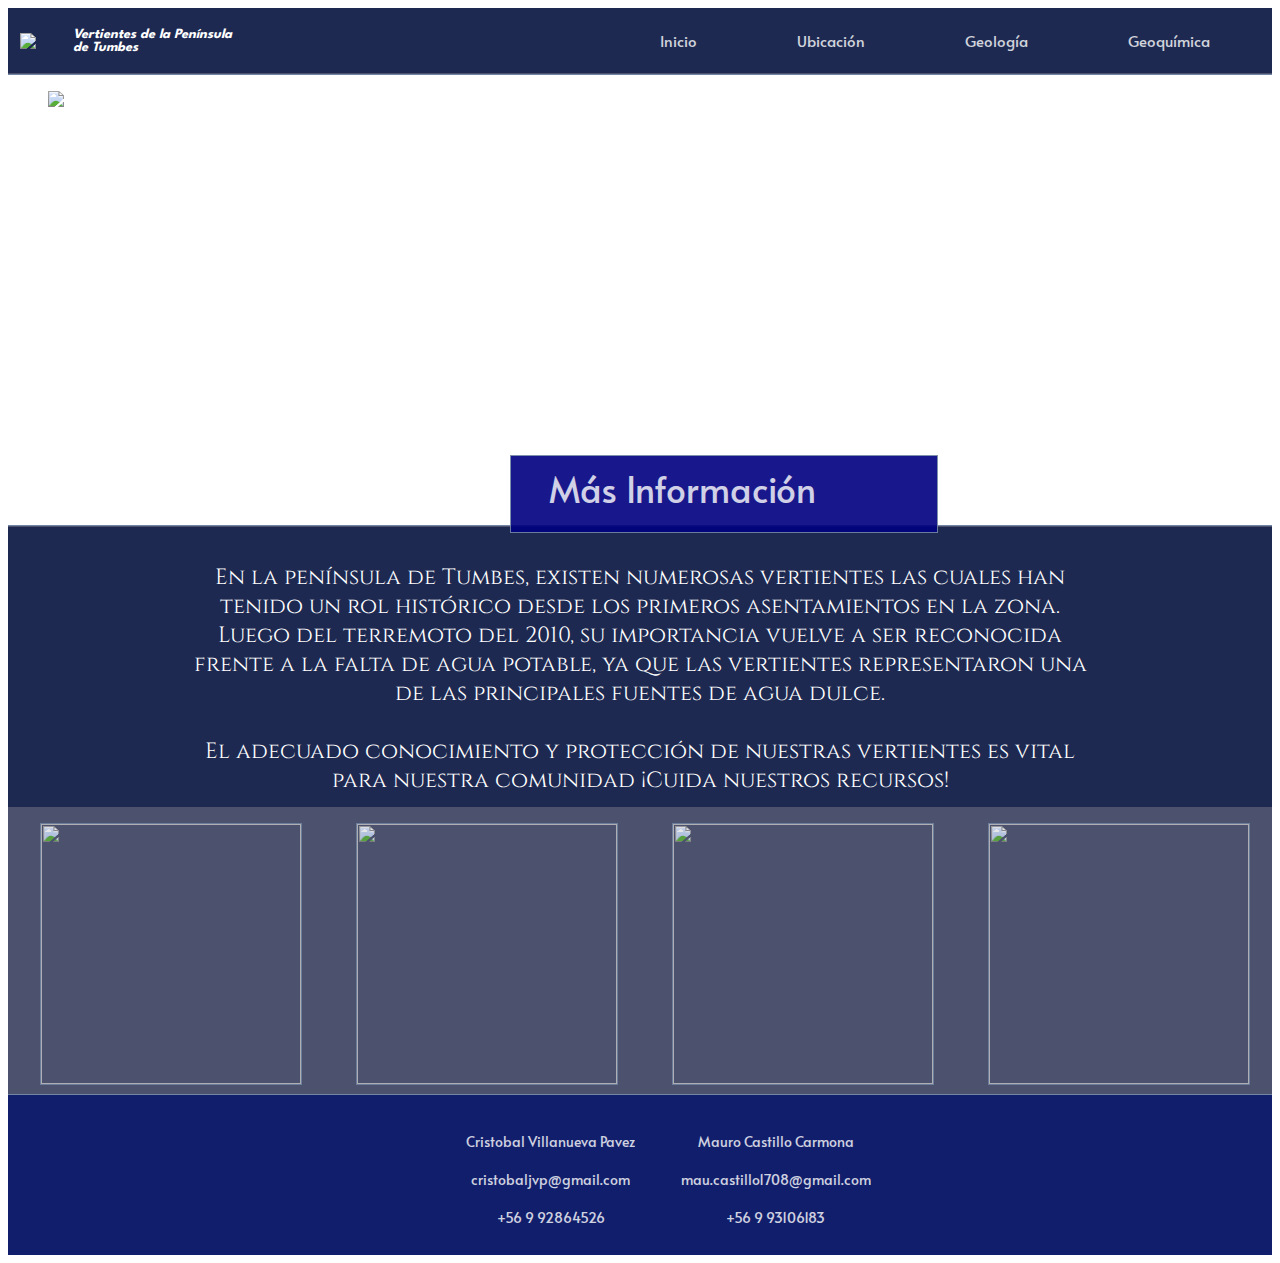
==== index.html @ f44843a1 "Add files via upload" ====
<!DOCTYPE html>
<html>
<head>
	<title>Vertientes de Tumbés</title>
	<link rel="stylesheet" type="text/css" href="normalize.css">
	<link rel="stylesheet" type="text/css" href="estilos.css">
	<link rel="stylesheet" type="text/css" href="css/all.css">
	<link href="https://fonts.googleapis.com/css2?family=Alata&family=Spartan:wght@600&display=swap" rel="stylesheet">
	<link href="https://fonts.googleapis.com/css2?family=Cinzel&family=Julius+Sans+One&display=swap" rel="stylesheet">
</head>
<body>
	<div class="general">
		<header class="header">
			<div class="barra">
				<div class="logo">
					<img src="img/tumbes2.png">
					<h1><i>Vertientes de la Península de Tumbes</i></h1>
				</div>
				<nav class="nav">
					<a href="#"><i class="fas fa-home"></i> Inicio</a>
					<a href="#">Ubicación</a>
					<a href="#">Geología</a>
					<a href="#">Geoquímica</a>
				</nav>
			</div>
		</header>
		<section class="section">
			<div class="section__slider">
				<p><a href="#central__cajas">Más Información</a></p>
				<ul>
					<li><img src="img/img1.jpg"></li>
					<li><img src="img/img2.jpg"></li>
					<li><img src="img/img3.jpg"></li>
				</ul>
			</div>
			<div class="section__texto">
				<p align="center">En la península de Tumbes, existen numerosas vertientes las cuales han tenido un rol histórico desde los primeros asentamientos en la zona. Luego del terremoto del 2010, su importancia vuelve a ser reconocida frente a la falta de agua potable, ya que las vertientes representaron una de las principales fuentes de agua dulce.<br/><br/>  El adecuado conocimiento y protección de nuestras vertientes es vital para nuestra comunidad ¡Cuida nuestros recursos!</p>
			</div>
			<div id="central__cajas" class="section__central">
				<div class="central__cajas">
					<img src="img/geologia.jpg">
				</div>
				<div class="central__cajas">
					<img src="img/geologia.jpg">
				</div>
				<div class="central__cajas">
					<img src="img/geologia.jpg">
				</div>
				<div class="central__cajas">
					<img src="img/geologia.jpg">
				</div>
			</div>
		</section>
		<footer class="footer">
			<div class="footer__cajas">
				<p align="center"><i class="fas fa-file-signature"></i> Cristobal Villanueva Pavez<br /><br /><i class="fas fa-envelope"></i> cristobaljvp@gmail.com<br /><br /><i class="fas fa-phone-alt"></i> +56 9 92864526</p>
			</div>
			<div class="footer__cajas">
				<p align="center"><i class="fas fa-file-signature"></i> Mauro Castillo Carmona<br /><br /><i class="fas fa-envelope"></i> mau.castillo1708@gmail.com<br /><br /><i class="fas fa-phone-alt"></i> +56 9 93106183</p>
			</div>
		</footer>
	</div>
</body>
</html>
---- estilos.css ----
.general{
	background-color: #4c516d;
	display: flex;
	flex-flow: column nowrap;
}

.header{
	display: flex;
	flex-flow: column nowrap;
	height: 65px;
}

.barra{
	background-color: #1d2951;
	display: flex;
	flex-flow: row nowrap;
	height: 100%;
	align-items: center;
}

.logo{
	background-color: #1d2951;
	flex: 1 1 auto;
	height: 100%;
	width: 200px;
	display: flex;
	align-items: center;
}

.logo img{
	position: absolute;
	left: 20px;
}

.logo h1{
	position: relative;
	left: 45px;
	text-decoration: none;
	font-size: 14px;
	margin: 10px 20px;
	color: white;
	font-family: 'Spartan', sans-serif;
}

.nav{
	background-color: #1d2951;
	display: flex;
	align-items: center;
	flex: 7 1 auto;
	height: 100%;
	font-family: 'Alata', sans-serif;
	margin-left: 400px; 
}

.nav a{
	text-decoration: none;
	font-size: 15px;
	padding: 0 50px;
	color: white;
	opacity: .8;
}

.nav a:hover{
	opacity: 1;
}

.section{
	margin-top: 1px;
	width: 100%;
	display: flex;
	flex-flow: column nowrap;
	align-items: center;
}

.section__slider{
	background-color: white;
	width: 100%;
	height: 450px;
	overflow: hidden;
	border-top: 1px solid #7285a5;
	border-bottom: 1px solid #7285a5;
}

.section__slider p{
	position: absolute;
	border: 1px solid #7285a5;
	font-size: 35px;
	background-color: #000080;
	opacity: .9;
	width: 350px;
	height: 60px;
	padding: 8px 38px;
	top: 420px;
	left: 510px;
	font-family: 'Alata', sans-serif;
}

.section__slider p a{
	text-decoration: none;
	color: white;
	opacity: .8;
}

.section__slider p a:hover{
	opacity: 1;
}

.section__slider ul{
	display: flex;
	width: 300%;
	animation: cambio 20s infinite;
}

.section__slider li{
	list-style: none;
	width: 100%;
}

.section__slider img{
	width: 100%;
}

@keyframes cambio{
	0% {margin-left: 0;}
	28% {margin-left: 0;}

	33% {margin-left: -100%;}
	61% {margin-left: -100%;}

	66% {margin-left: -200%;}
	94% {margin-left: -200%;}
}

.section__central{
	width: 100%;
	height: 280px;
	display: flex;
	flex-flow: row nowrap;
	align-items: center;
	margin-top: 6px;
}

.central__cajas{
	background-color: #4c516d;
	width: 100%;
	height: 100%;
	flex: 1 1 auto;
}

.central__cajas img{
	position: relative;
	height: 260px;
	width: 260px;
	top: 10px;
	left: 32px;
	border: 1px solid #7285a5;
	opacity: .85;
}

.central__cajas img:hover{
	opacity: 1;
}

.section__texto{
	background-color: #1d2951;
	width: 100%;
	height: 280px;
	display: flex;
	flex-flow: column nowrap;
	align-items: center;
	font-family: 'Cinzel', serif;
	margin-top: 1px;
}

.section__texto p{
	width: 900px;
	height: 160px;
	font-size: 22px;
	color: white;
	position: relative;
	top: 32px;
	margin-top: 4px;
}

.footer{
	background-color: #111e6c;
	width: 100%;
	height: 160px;
	margin-top: 1px;
	border-top: 1px solid #7285a5;
	display: flex;
	flex-flow: row nowrap;
	align-items: center;
}

.footer__cajas{
	height: 100%;
	position: relative;
	left: 430px;
}

.footer__cajas p{
	font-size: 14px;
	position: relative;
	width: 225px;
	color: white;
	font-family: 'Alata', sans-serif;
	opacity: .8;
	margin-top: 37px;
}
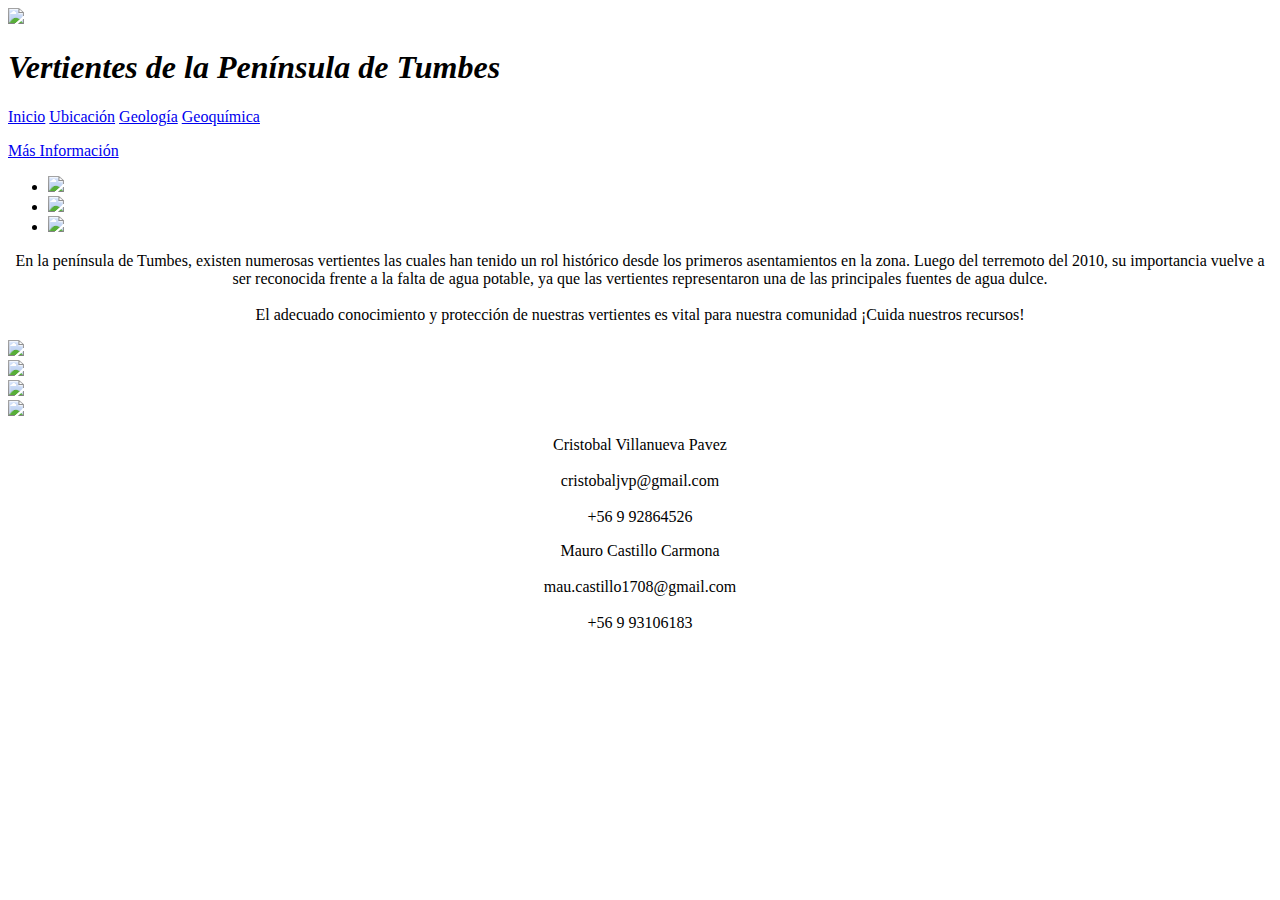
==== commit 193cd952: "Add files via upload" ====
--- a/index.html
+++ b/index.html
@@ -3,7 +3,7 @@
 <head>
 	<title>Vertientes de Tumbés</title>
 	<link rel="stylesheet" type="text/css" href="normalize.css">
-	<link rel="stylesheet" type="text/css" href="estilos.css">
+	<link rel="stylesheet" type="text/css" href="estilos2.css">
 	<link rel="stylesheet" type="text/css" href="css/all.css">
 	<link href="https://fonts.googleapis.com/css2?family=Alata&family=Spartan:wght@600&display=swap" rel="stylesheet">
 	<link href="https://fonts.googleapis.com/css2?family=Cinzel&family=Julius+Sans+One&display=swap" rel="stylesheet">
@@ -47,7 +47,7 @@
 					<img src="img/geologia.jpg">
 				</div>
 				<div class="central__cajas">
-					<img src="img/geologia.jpg">
+					<img src="img/geologia.JPG">
 				</div>
 			</div>
 		</section>
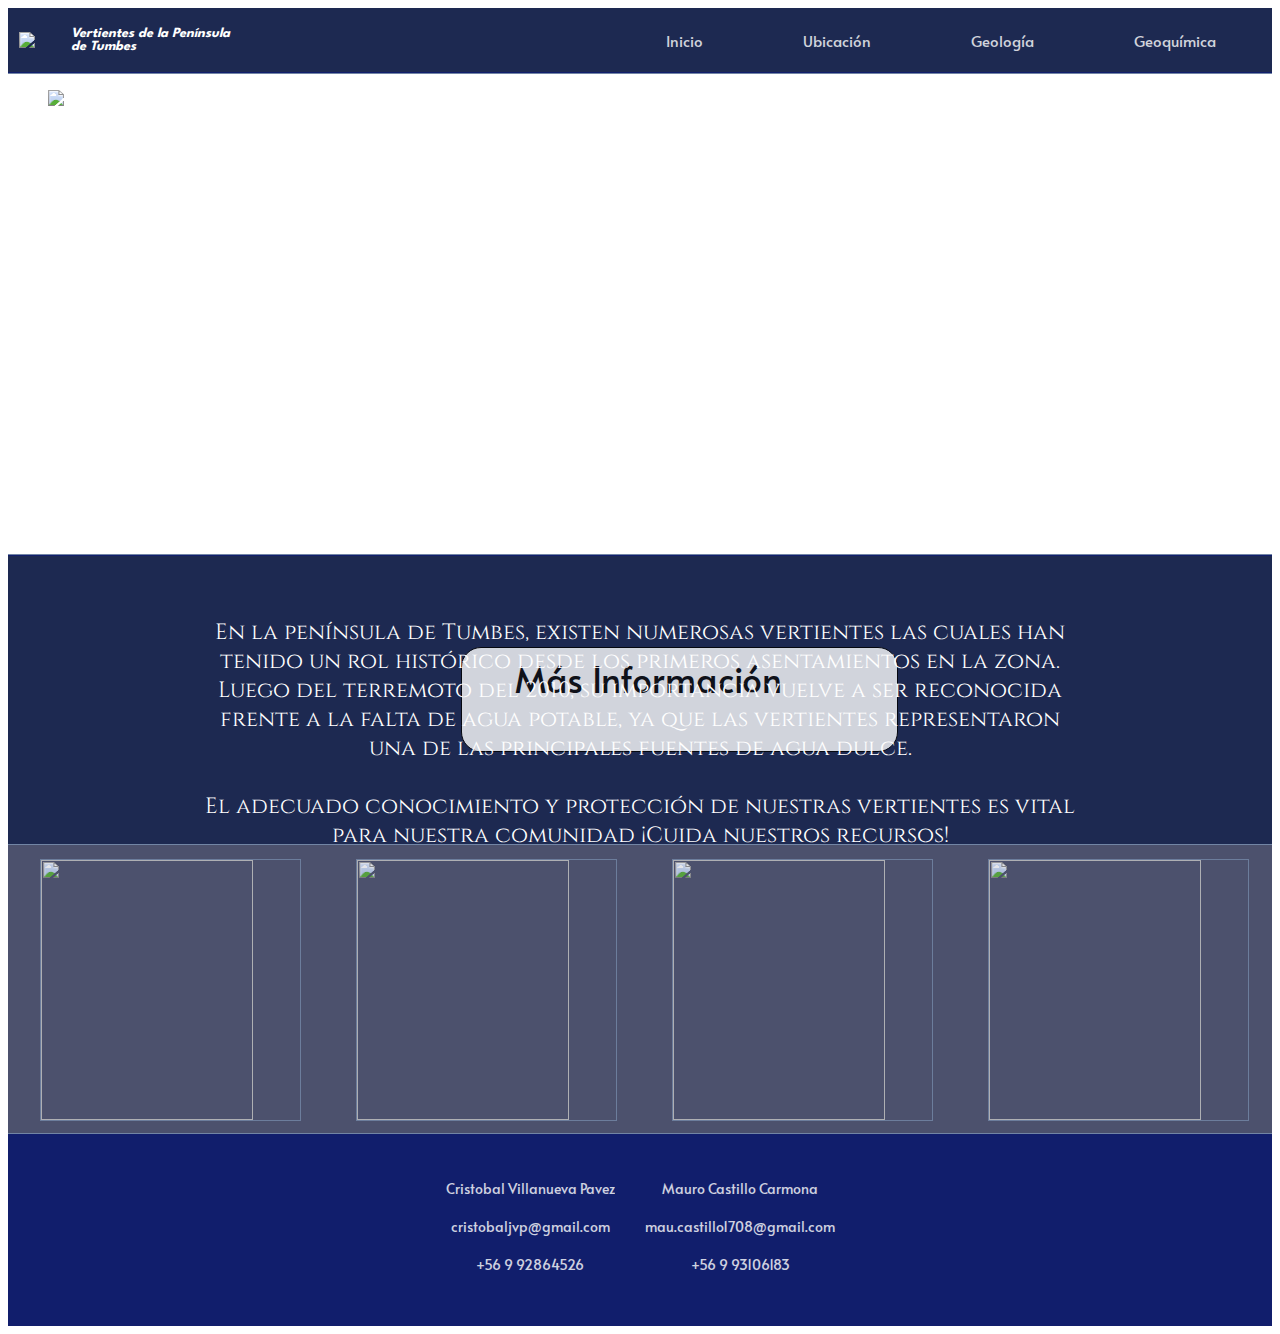
==== commit 0a93fa9a: "Update index.html" ====
--- a/index.html
+++ b/index.html
@@ -3,7 +3,7 @@
 <head>
 	<title>Vertientes de Tumbés</title>
 	<link rel="stylesheet" type="text/css" href="normalize.css">
-	<link rel="stylesheet" type="text/css" href="estilos2.css">
+	<link rel="stylesheet" type="text/css" href="estilos.css">
 	<link rel="stylesheet" type="text/css" href="css/all.css">
 	<link href="https://fonts.googleapis.com/css2?family=Alata&family=Spartan:wght@600&display=swap" rel="stylesheet">
 	<link href="https://fonts.googleapis.com/css2?family=Cinzel&family=Julius+Sans+One&display=swap" rel="stylesheet">
@@ -30,7 +30,7 @@
 				<ul>
 					<li><img src="img/img1.jpg"></li>
 					<li><img src="img/img2.jpg"></li>
-					<li><img src="img/img3.jpg"></li>
+					<li><img src="img/img3.JPG"></li>
 				</ul>
 			</div>
 			<div class="section__texto">
@@ -47,7 +47,7 @@
 					<img src="img/geologia.jpg">
 				</div>
 				<div class="central__cajas">
-					<img src="img/geologia.JPG">
+					<img src="img/geologia.jpg">
 				</div>
 			</div>
 		</section>
@@ -61,4 +61,4 @@
 		</footer>
 	</div>
 </body>
-</html>+</html>
--- a/estilos.css
+++ b/estilos.css
@@ -0,0 +1,218 @@
+.general{
+	background-color: #111e6c;
+	display: flex;
+	flex-flow: column nowrap;
+}
+
+.header{
+	height: 4em;
+}
+
+.barra{
+	background-color: #1d2951;
+	display: flex;
+	flex-flow: row nowrap;
+	height: 100%;
+	align-items: center;
+}
+
+.logo{
+	background-color: #1d2951;
+	flex: 1 1 auto;
+	height: 100%;
+	width: 15%;
+	display: flex;
+	align-items: center;
+}
+
+.logo img{
+	position: absolute;
+	left: 1.5%;
+}
+
+.logo h1{
+	position: relative;
+	left: 25%;
+	text-decoration: none;
+	font-size: 14px;
+	margin: 0 15px;
+	color: white;
+	font-family: 'Spartan', sans-serif;
+}
+
+.nav{
+	background-color: #1d2951;
+	display: flex;
+	align-items: center;
+	flex: 7 1 auto;
+	height: 100%;
+	font-family: 'Alata', sans-serif;
+	margin-left: 33%;
+}
+
+.nav{
+	background-color: #1d2951;
+	display: flex;
+	align-items: center;
+	flex: 7 1 auto;
+	height: 100%;
+	font-family: 'Alata', sans-serif;
+	margin-left: 33%; 
+}
+
+.nav a{
+	text-decoration: none;
+	font-size: 15px;
+	padding: 0 50px;
+	color: white;
+	opacity: .8;
+}
+
+.nav a:hover{
+	opacity: 1;
+}
+
+.section{
+	margin-top: 1px;
+	height: 82%;
+	display: flex;
+	flex-flow: column nowrap;
+	align-items: center;
+}
+
+.section__slider{
+	background-color: white;
+	width: 100%;
+	height: 30em;
+	overflow: hidden;
+	border-top: 1px solid #7285a5;
+	border-bottom: 1px solid #7285a5;
+}
+
+.section__slider p{
+	position: absolute;
+	border: 1px solid black;
+	font-size: 35px;
+	background-color: white;
+	opacity: .8;
+	width: 28%;
+	height: 10%;
+	padding: 0.5% 3%;
+	top: 68%;
+	left: 36%;
+	font-family: 'Alata', sans-serif;
+	border-radius: 20px;
+}
+
+.section__slider p a{
+	text-decoration: none;
+	color: black;
+	opacity: .95;
+	position: relative;
+	left: 4%;
+}
+
+.section__slider p:hover a:hover{
+	opacity: 1;
+}
+
+.section__slider ul{
+	display: flex;
+	width: 300%;
+	animation: cambio 20s infinite;
+}
+
+.section__slider li{
+	list-style: none;
+	width: 100%;
+}
+
+.section__slider img{
+	width: 100%;
+}
+
+@keyframes cambio{
+	0% {margin-left: 0;}
+	28% {margin-left: 0;}
+
+	33% {margin-left: -100%;}
+	61% {margin-left: -100%;}
+
+	66% {margin-left: -200%;}
+	94% {margin-left: -200%;}
+}
+
+.section__central{
+	width: 100%;
+	height: 18em;
+	display: flex;
+	flex-flow: row nowrap;
+	align-items: center;
+}
+
+.central__cajas{
+	background-color: #4c516d;
+	width: 100%;
+	height: 100%;
+	flex: 1 1 auto;
+}
+
+.central__cajas img{
+	position: relative;
+	height: 260px;
+	width: 82%;
+	top: 5%;
+	left: 10%;
+	border: 1px solid #7285a5;
+	opacity: .85;
+}
+
+.central__cajas img:hover{
+	opacity: 1;
+}
+
+.section__texto{
+	background-color: #1d2951;
+	width: 100%;
+	height: 18em;
+	display: flex;
+	flex-flow: column nowrap;
+	align-items: center;
+	font-family: 'Cinzel', serif;
+	border-bottom: 1px solid #7285a5;
+	margin-top: 1px;
+}
+
+.section__texto p{
+	width: 69%;
+	height: 10em;
+	font-size: 22px;
+	color: white;
+	position: relative;
+	top: 1.8em;
+}
+
+.footer{
+	background-color: #111e6c;
+	width: 100%;
+	height: 12em;
+	border-top: 1px solid #7285a5;
+	display: flex;
+	flex-flow: row nowrap;
+	align-items: center;
+}
+
+.footer__cajas{
+	height: 100%;
+	position: relative;
+	left: 33%;
+}
+
+.footer__cajas p{
+	font-size: 14px;
+	width: 15em;
+	color: white;
+	font-family: 'Alata', sans-serif;
+	opacity: .8;
+	margin-top: 3.2em;
+}
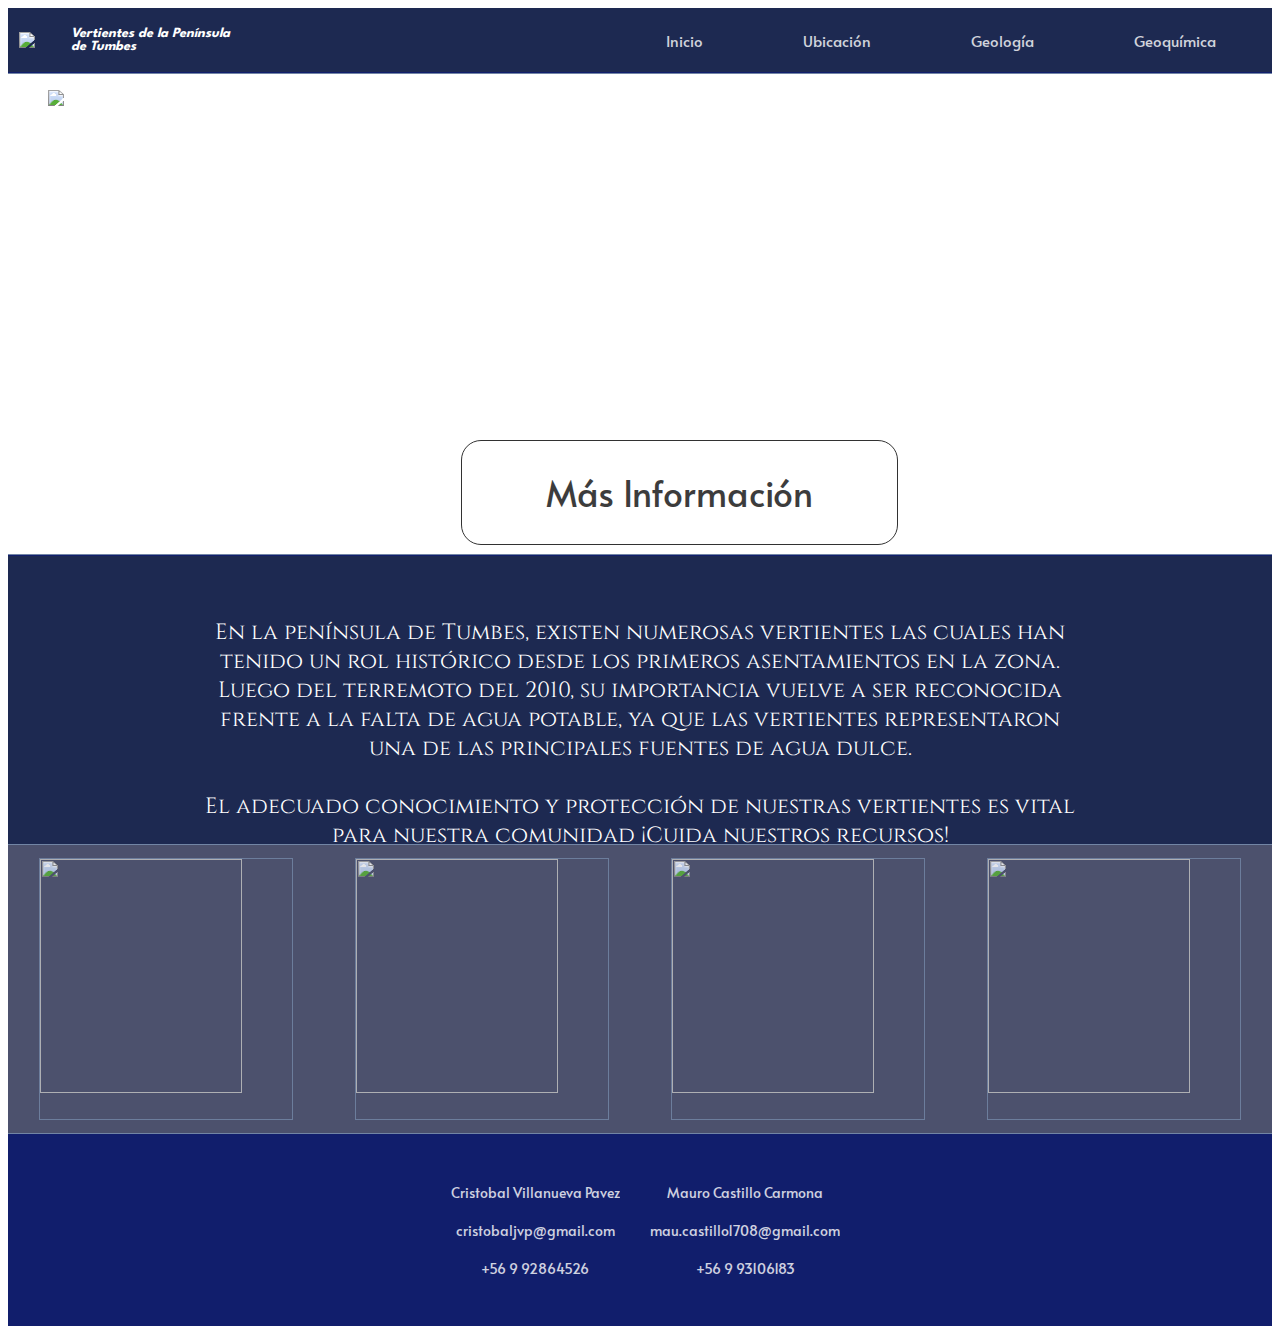
==== commit d9fd873a: "Add files via upload" ====
--- a/index.html
+++ b/index.html
@@ -26,7 +26,8 @@
 		</header>
 		<section class="section">
 			<div class="section__slider">
-				<p><a href="#central__cajas">Más Información</a></p>
+				<p><a href="#central__cajas">Más Información</a>
+				</p>
 				<ul>
 					<li><img src="img/img1.jpg"></li>
 					<li><img src="img/img2.jpg"></li>
@@ -61,4 +62,4 @@
 		</footer>
 	</div>
 </body>
-</html>
+</html>--- a/estilos.css
+++ b/estilos.css
@@ -98,18 +98,20 @@
 	width: 28%;
 	height: 10%;
 	padding: 0.5% 3%;
-	top: 68%;
+	top: 45%;
 	left: 36%;
 	font-family: 'Alata', sans-serif;
 	border-radius: 20px;
+	display: flex;
+	flex-flow: row nowrap;
+	align-items: center;
+	justify-content: center;
 }
 
 .section__slider p a{
 	text-decoration: none;
 	color: black;
 	opacity: .95;
-	position: relative;
-	left: 4%;
 }
 
 .section__slider p:hover a:hover{
@@ -148,6 +150,7 @@
 	display: flex;
 	flex-flow: row nowrap;
 	align-items: center;
+	justify-content: center;
 }
 
 .central__cajas{
@@ -155,14 +158,16 @@
 	width: 100%;
 	height: 100%;
 	flex: 1 1 auto;
+	display: flex;
+	flex-flow: row nowrap;
+	align-items: center;
+	justify-content: center;
 }
 
 .central__cajas img{
 	position: relative;
-	height: 260px;
-	width: 82%;
-	top: 5%;
-	left: 10%;
+	height: 90%;
+	width: 80%;
 	border: 1px solid #7285a5;
 	opacity: .85;
 }
@@ -200,12 +205,15 @@
 	display: flex;
 	flex-flow: row nowrap;
 	align-items: center;
+	justify-content: center;
 }
 
 .footer__cajas{
 	height: 100%;
-	position: relative;
-	left: 33%;
+	display: flex;
+	flex-flow: row nowrap;
+	align-items: center;
+	justify-content: center;
 }
 
 .footer__cajas p{
@@ -214,5 +222,4 @@
 	color: white;
 	font-family: 'Alata', sans-serif;
 	opacity: .8;
-	margin-top: 3.2em;
-}
+}
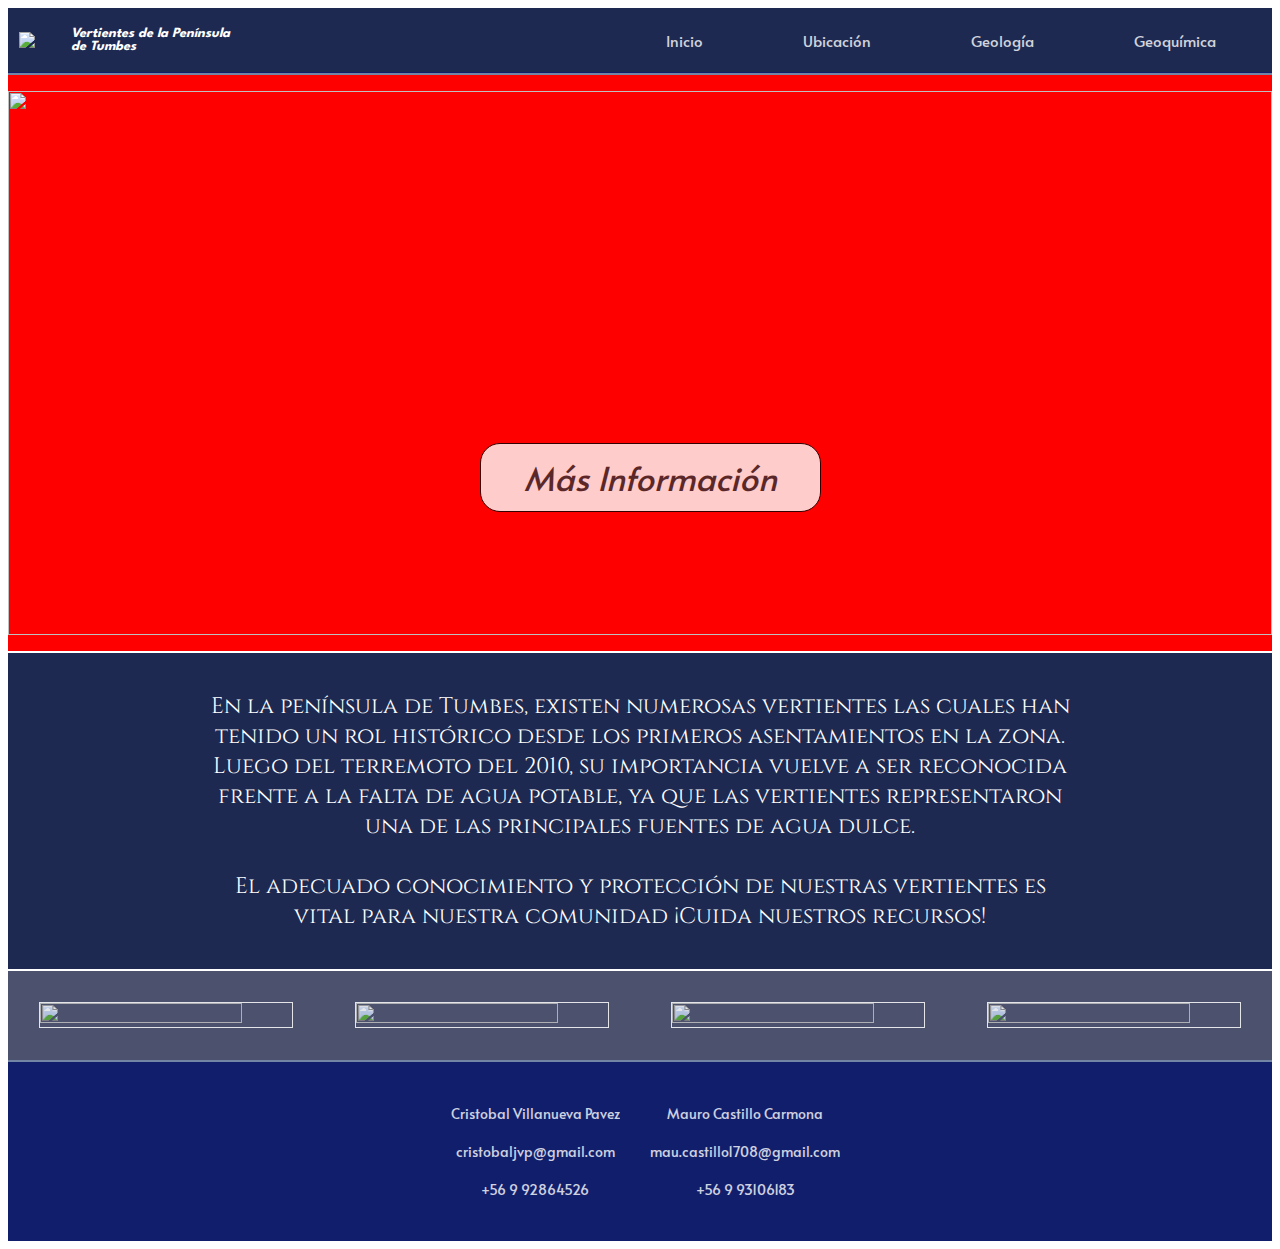
==== commit 382162df: "Add files via upload" ====
--- a/index.html
+++ b/index.html
@@ -26,8 +26,9 @@
 		</header>
 		<section class="section">
 			<div class="section__slider">
-				<p><a href="#central__cajas">Más Información</a>
-				</p>
+				<div class="slider__boton">	
+					<p><a href="#central__cajas"><i>Más Información</i></a></p>
+				</div>	
 				<ul>
 					<li><img src="img/img1.jpg"></li>
 					<li><img src="img/img2.jpg"></li>
--- a/estilos.css
+++ b/estilos.css
@@ -74,32 +74,40 @@
 
 .section{
 	margin-top: 1px;
-	height: 82%;
 	display: flex;
 	flex-flow: column nowrap;
 	align-items: center;
+	justify-content: center;
 }
 
 .section__slider{
+	background-color: red;
+	width: 100%;
+	margin: auto;
+	overflow: hidden;
+	border-top: 2px solid #7285a5;
+	border-bottom: 2px solid white;
+}
+
+.slider__boton{
+	position: absolute;
+	width: 20em;
+	height: 4em;
+	display: block;
+	top: 50%;
+	margin-top: -2.5em;
+	left: 50%;
+	margin-left: -10em;	
+}
+
+.slider__boton p{
+	border: 1px solid black;
+	font-size: 33px;
 	background-color: white;
-	width: 100%;
-	height: 30em;
-	overflow: hidden;
-	border-top: 1px solid #7285a5;
-	border-bottom: 1px solid #7285a5;
-}
-
-.section__slider p{
-	position: absolute;
-	border: 1px solid black;
-	font-size: 35px;
-	background-color: white;
-	opacity: .8;
-	width: 28%;
-	height: 10%;
+	opacity: .8;
+	width: 100%;
+	height: 100%;
 	padding: 0.5% 3%;
-	top: 45%;
-	left: 36%;
 	font-family: 'Alata', sans-serif;
 	border-radius: 20px;
 	display: flex;
@@ -108,18 +116,19 @@
 	justify-content: center;
 }
 
-.section__slider p a{
+.slider__boton p a{
 	text-decoration: none;
 	color: black;
-	opacity: .95;
-}
-
-.section__slider p:hover a:hover{
+	opacity: .8;
+}
+
+.slider__boton p:hover a:hover{
 	opacity: 1;
 }
 
 .section__slider ul{
 	display: flex;
+	padding: 0;
 	width: 300%;
 	animation: cambio 20s infinite;
 }
@@ -127,10 +136,13 @@
 .section__slider li{
 	list-style: none;
 	width: 100%;
+	height: 34em;
 }
 
 .section__slider img{
 	width: 100%;
+	height: 100%;
+	object-fit: cover;
 }
 
 @keyframes cambio{
@@ -146,7 +158,6 @@
 
 .section__central{
 	width: 100%;
-	height: 18em;
 	display: flex;
 	flex-flow: row nowrap;
 	align-items: center;
@@ -166,10 +177,11 @@
 
 .central__cajas img{
 	position: relative;
-	height: 90%;
+	height: 85%;
 	width: 80%;
-	border: 1px solid #7285a5;
+	border: 1px solid white;
 	opacity: .85;
+	margin: 10% 0;
 }
 
 .central__cajas img:hover{
@@ -179,29 +191,25 @@
 .section__texto{
 	background-color: #1d2951;
 	width: 100%;
-	height: 18em;
 	display: flex;
 	flex-flow: column nowrap;
 	align-items: center;
+	justify-content: center;
 	font-family: 'Cinzel', serif;
-	border-bottom: 1px solid #7285a5;
-	margin-top: 1px;
+	border-bottom: 2px solid white;
 }
 
 .section__texto p{
 	width: 69%;
-	height: 10em;
-	font-size: 22px;
-	color: white;
-	position: relative;
-	top: 1.8em;
+	font-size: 1.4em;
+	color: white;
+	margin: 3% 0;
 }
 
 .footer{
 	background-color: #111e6c;
 	width: 100%;
-	height: 12em;
-	border-top: 1px solid #7285a5;
+	border-top: 2px solid #7285a5;
 	display: flex;
 	flex-flow: row nowrap;
 	align-items: center;
@@ -222,4 +230,11 @@
 	color: white;
 	font-family: 'Alata', sans-serif;
 	opacity: .8;
-}
+	margin: 20% 0;
+}
+
+@media screen and (max-width: 1100px){
+	.header{
+		display: none;
+	}
+}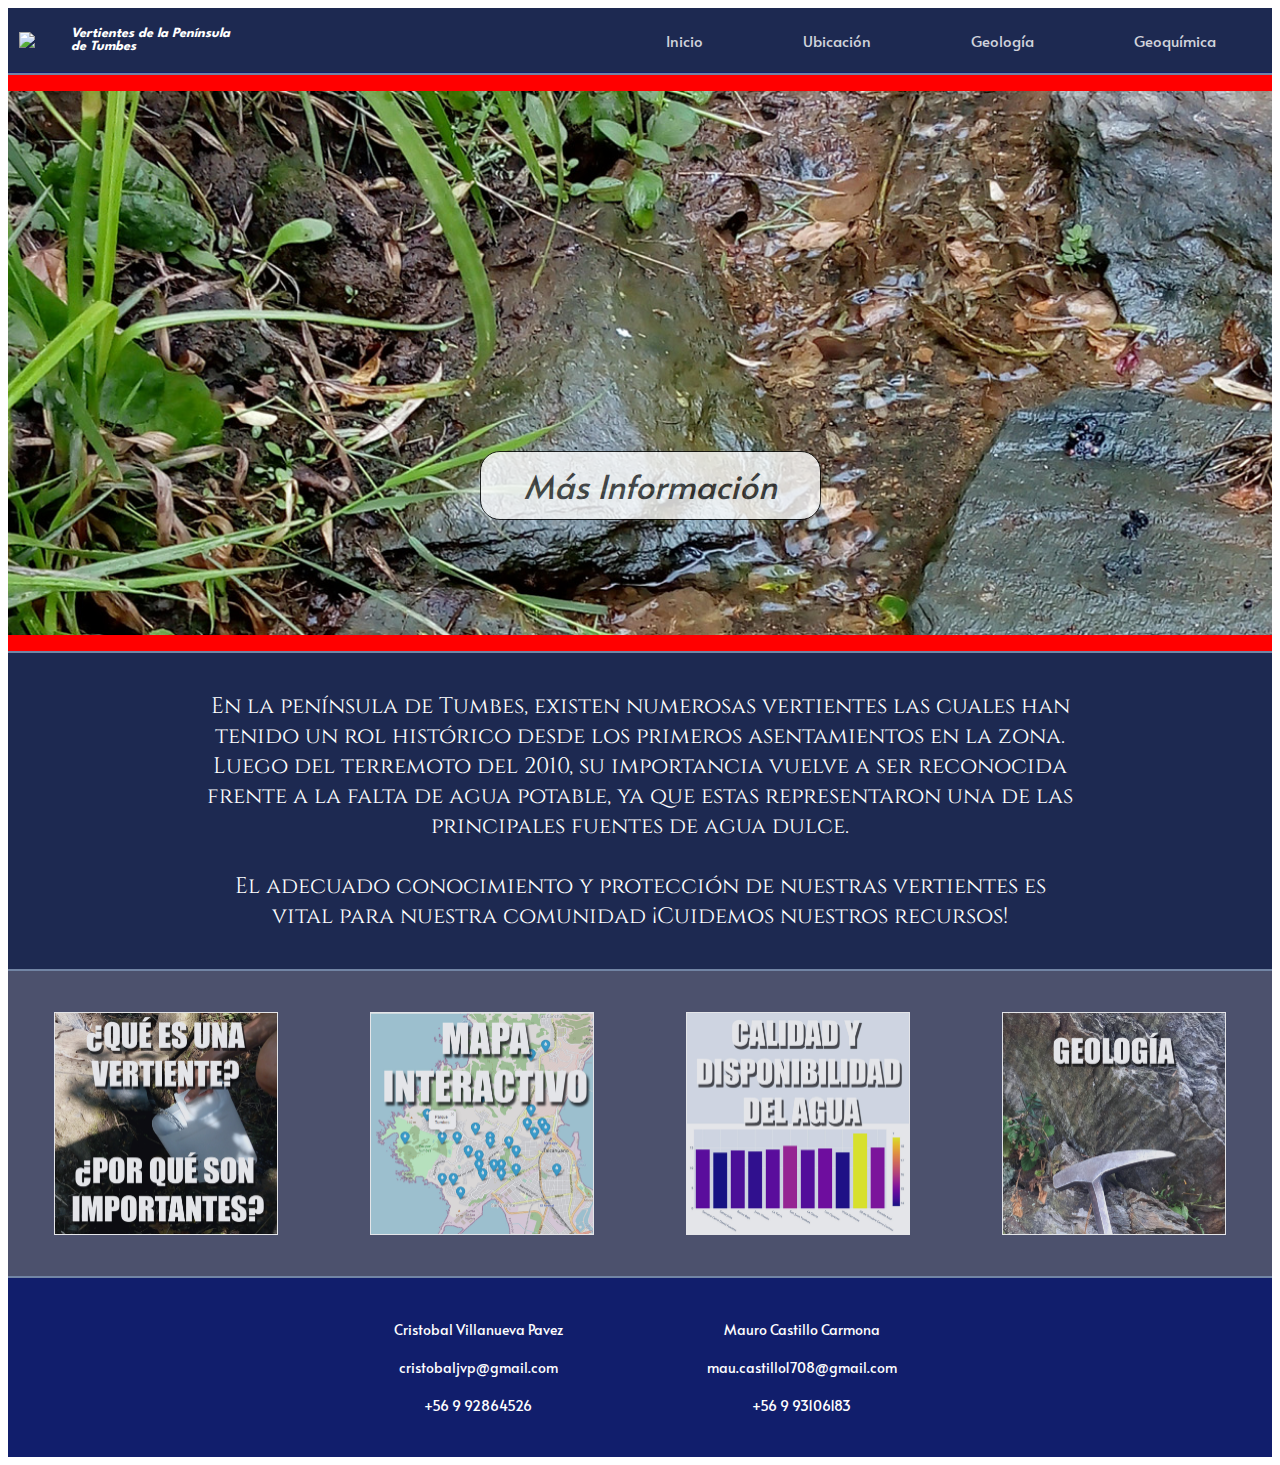
==== commit a369e2ce: "cambiando imagenes de cuadros" ====
--- a/index.html
+++ b/index.html
@@ -1,7 +1,7 @@
 <!DOCTYPE html>
 <html>
 <head>
-	<title>Vertientes de Tumbés</title>
+	<title>Vertientes de los cerros de Talcahuano</title>
 	<link rel="stylesheet" type="text/css" href="normalize.css">
 	<link rel="stylesheet" type="text/css" href="estilos.css">
 	<link rel="stylesheet" type="text/css" href="css/all.css">
@@ -32,24 +32,28 @@
 				<ul>
 					<li><img src="img/img1.jpg"></li>
 					<li><img src="img/img2.jpg"></li>
-					<li><img src="img/img3.JPG"></li>
+					<li><img src="img/img3.jpg"></li>
 				</ul>
 			</div>
 			<div class="section__texto">
-				<p align="center">En la península de Tumbes, existen numerosas vertientes las cuales han tenido un rol histórico desde los primeros asentamientos en la zona. Luego del terremoto del 2010, su importancia vuelve a ser reconocida frente a la falta de agua potable, ya que las vertientes representaron una de las principales fuentes de agua dulce.<br/><br/>  El adecuado conocimiento y protección de nuestras vertientes es vital para nuestra comunidad ¡Cuida nuestros recursos!</p>
+				<p align="center">En la península de Tumbes, existen numerosas vertientes las cuales han tenido un rol histórico desde los primeros asentamientos en la zona. Luego del terremoto del 2010, su importancia vuelve a ser reconocida frente a la falta de agua potable, ya que estas representaron una de las principales fuentes de agua dulce.<br/><br/>  El adecuado conocimiento y protección de nuestras vertientes es vital para nuestra comunidad ¡Cuidemos nuestros recursos!</p>
 			</div>
 			<div id="central__cajas" class="section__central">
-				<div class="central__cajas">
-					<img src="img/geologia.jpg">
+				<div class="central__cajas2col">
+					<div class="central__cajas">
+						<img src="img/cuadro-info-vertientes.jpg">
+					</div>
+					<div class="central__cajas">
+						<img src="img/cuadro-mapa.jpg">
+					</div>
 				</div>
-				<div class="central__cajas">
-					<img src="img/geologia.jpg">
-				</div>
-				<div class="central__cajas">
-					<img src="img/geologia.jpg">
-				</div>
-				<div class="central__cajas">
-					<img src="img/geologia.jpg">
+				<div class="central__cajas2col">
+					<div class="central__cajas">
+						<img src="img/cuadro-calidad.jpg">
+					</div>
+					<div class="central__cajas">
+						<img src="img/cuadro-geologia.jpg">
+					</div>
 				</div>
 			</div>
 		</section>
--- a/estilos.css
+++ b/estilos.css
@@ -86,7 +86,7 @@
 	margin: auto;
 	overflow: hidden;
 	border-top: 2px solid #7285a5;
-	border-bottom: 2px solid white;
+	border-bottom: 2px solid #7285a5;;
 }
 
 .slider__boton{
@@ -95,7 +95,7 @@
 	height: 4em;
 	display: block;
 	top: 50%;
-	margin-top: -2.5em;
+	margin-top: -2em;
 	left: 50%;
 	margin-left: -10em;	
 }
@@ -177,17 +177,21 @@
 
 .central__cajas img{
 	position: relative;
-	height: 85%;
-	width: 80%;
+	height: 75%;
+	width: 70%;
 	border: 1px solid white;
 	opacity: .85;
-	margin: 10% 0;
+	margin: 13% 0;
 }
 
 .central__cajas img:hover{
 	opacity: 1;
 }
 
+.central__cajas2col{
+	display: flex;
+}
+
 .section__texto{
 	background-color: #1d2951;
 	width: 100%;
@@ -196,7 +200,7 @@
 	align-items: center;
 	justify-content: center;
 	font-family: 'Cinzel', serif;
-	border-bottom: 2px solid white;
+	border-bottom: 2px solid #7285a5;
 }
 
 .section__texto p{
@@ -222,6 +226,7 @@
 	flex-flow: row nowrap;
 	align-items: center;
 	justify-content: center;
+	margin: 0 4.5%;
 }
 
 .footer__cajas p{
@@ -229,7 +234,6 @@
 	width: 15em;
 	color: white;
 	font-family: 'Alata', sans-serif;
-	opacity: .8;
 	margin: 20% 0;
 }
 
@@ -237,4 +241,10 @@
 	.header{
 		display: none;
 	}
+
+	.central__cajas2col{
+	display: flex;
+	flex-flow: row wrap;
+}
+
 }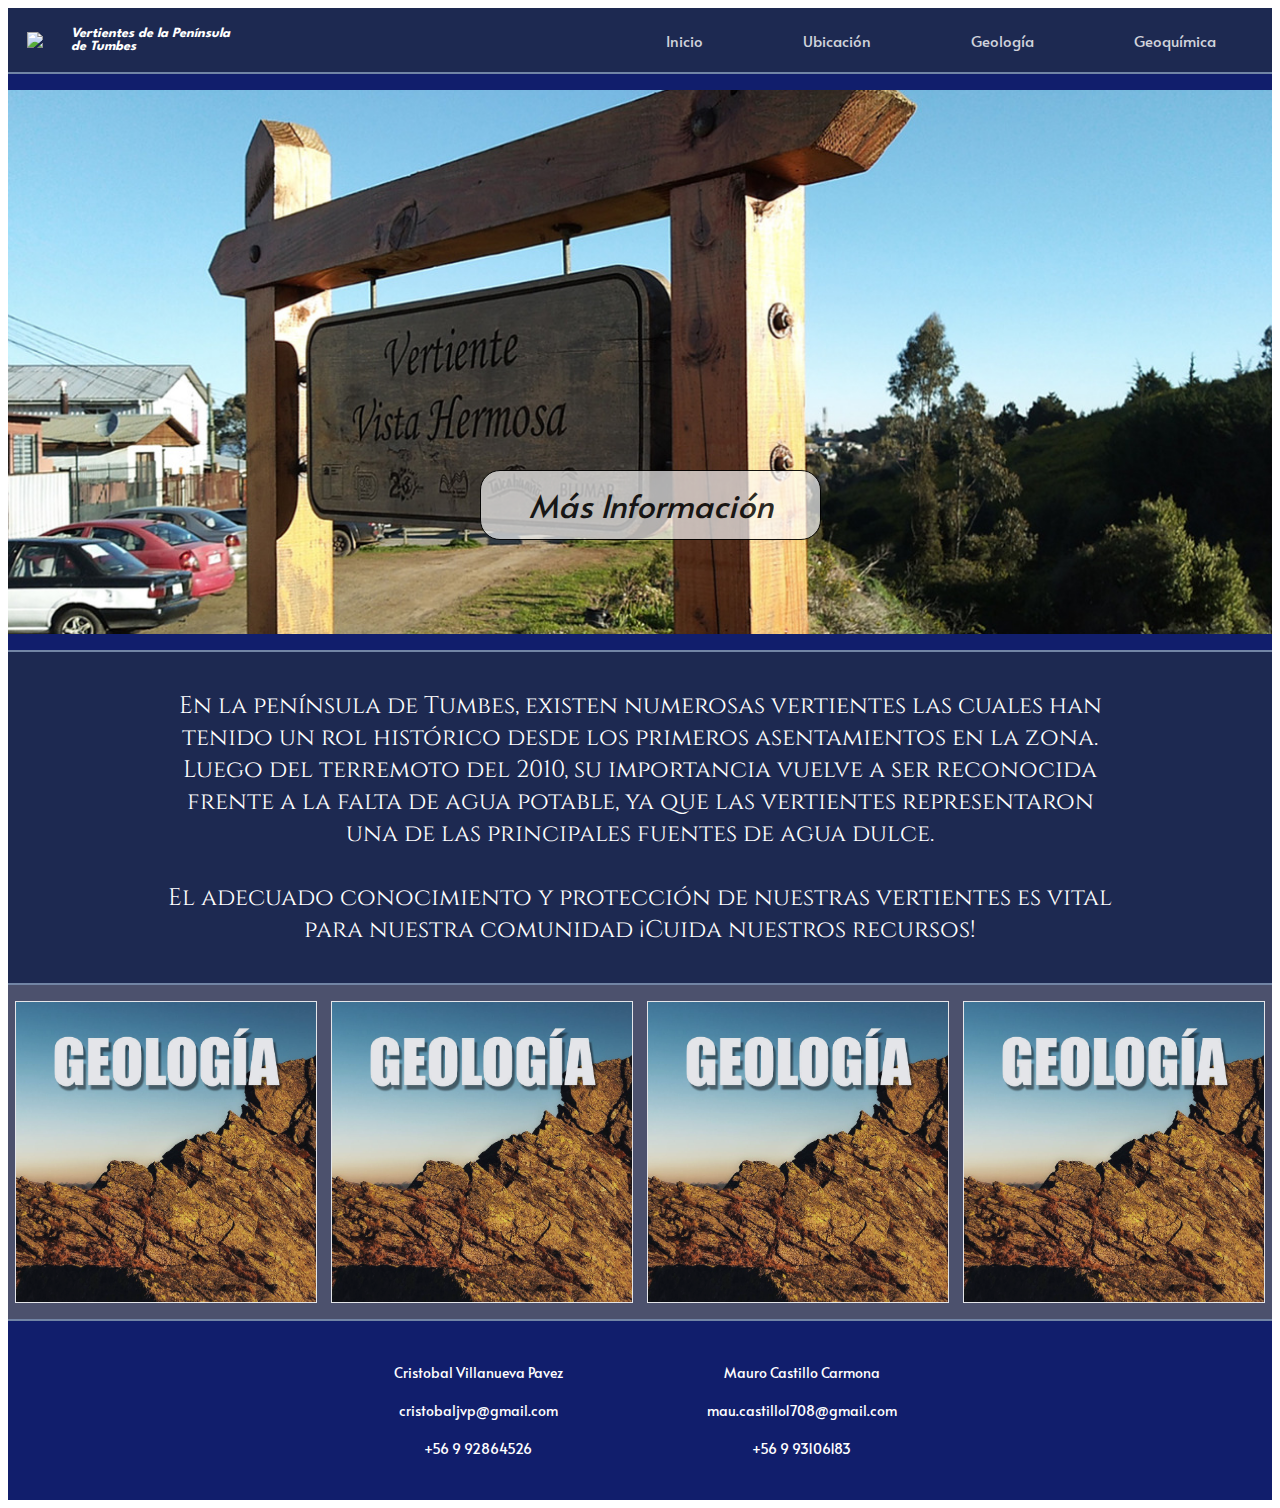
==== commit 7829f601: "Vertientes1" ====
--- a/index.html
+++ b/index.html
@@ -1,7 +1,7 @@
 <!DOCTYPE html>
 <html>
 <head>
-	<title>Vertientes de los cerros de Talcahuano</title>
+	<title>Vertientes de Tumbés</title>
 	<link rel="stylesheet" type="text/css" href="normalize.css">
 	<link rel="stylesheet" type="text/css" href="estilos.css">
 	<link rel="stylesheet" type="text/css" href="css/all.css">
@@ -16,12 +16,15 @@
 					<img src="img/tumbes2.png">
 					<h1><i>Vertientes de la Península de Tumbes</i></h1>
 				</div>
+				<input type="checkbox" class="boton__menu">
+				<label for="boton__menu"><img src="img/menu.png"></label>
 				<nav class="nav">
-					<a href="#"><i class="fas fa-home"></i> Inicio</a>
-					<a href="#">Ubicación</a>
-					<a href="#">Geología</a>
+					<a href="index.html"><i class="fas fa-home"></i> Inicio</a>
+					<a href="mapainteractivo/mapainteractivo.html">Ubicación</a>
+					<a href="geología/geología.html">Geología</a>
 					<a href="#">Geoquímica</a>
 				</nav>
+				
 			</div>
 		</header>
 		<section class="section">
@@ -32,28 +35,24 @@
 				<ul>
 					<li><img src="img/img1.jpg"></li>
 					<li><img src="img/img2.jpg"></li>
-					<li><img src="img/img3.jpg"></li>
+					<li><img src="img/img3.JPG"></li>
 				</ul>
 			</div>
 			<div class="section__texto">
-				<p align="center">En la península de Tumbes, existen numerosas vertientes las cuales han tenido un rol histórico desde los primeros asentamientos en la zona. Luego del terremoto del 2010, su importancia vuelve a ser reconocida frente a la falta de agua potable, ya que estas representaron una de las principales fuentes de agua dulce.<br/><br/>  El adecuado conocimiento y protección de nuestras vertientes es vital para nuestra comunidad ¡Cuidemos nuestros recursos!</p>
+				<p align="center">En la península de Tumbes, existen numerosas vertientes las cuales han tenido un rol histórico desde los primeros asentamientos en la zona. Luego del terremoto del 2010, su importancia vuelve a ser reconocida frente a la falta de agua potable, ya que las vertientes representaron una de las principales fuentes de agua dulce.<br/><br/>  El adecuado conocimiento y protección de nuestras vertientes es vital para nuestra comunidad ¡Cuida nuestros recursos!</p>
 			</div>
 			<div id="central__cajas" class="section__central">
-				<div class="central__cajas2col">
-					<div class="central__cajas">
-						<img src="img/cuadro-info-vertientes.jpg">
-					</div>
-					<div class="central__cajas">
-						<img src="img/cuadro-mapa.jpg">
-					</div>
+				<div class="central__cajas">
+					<img src="img/geologia.jpg">
 				</div>
-				<div class="central__cajas2col">
-					<div class="central__cajas">
-						<img src="img/cuadro-calidad.jpg">
-					</div>
-					<div class="central__cajas">
-						<img src="img/cuadro-geologia.jpg">
-					</div>
+				<div class="central__cajas">
+					<img src="img/geologia.jpg">
+				</div>
+				<div class="central__cajas">
+					<img src="img/geologia.jpg">
+				</div>
+				<div class="central__cajas">
+					<img src="img/geologia.jpg">
 				</div>
 			</div>
 		</section>
--- a/estilos.css
+++ b/estilos.css
@@ -5,7 +5,9 @@
 }
 
 .header{
-	height: 4em;
+	height: 4rem;
+	position: relative;
+	z-index: 100;
 }
 
 .barra{
@@ -14,6 +16,7 @@
 	flex-flow: row nowrap;
 	height: 100%;
 	align-items: center;
+	border-bottom: 2px solid #7285a5;
 }
 
 .logo{
@@ -47,22 +50,12 @@
 	flex: 7 1 auto;
 	height: 100%;
 	font-family: 'Alata', sans-serif;
-	margin-left: 33%;
-}
-
-.nav{
-	background-color: #1d2951;
-	display: flex;
-	align-items: center;
-	flex: 7 1 auto;
-	height: 100%;
-	font-family: 'Alata', sans-serif;
 	margin-left: 33%; 
 }
 
 .nav a{
 	text-decoration: none;
-	font-size: 15px;
+	font-size: .95em;
 	padding: 0 50px;
 	color: white;
 	opacity: .8;
@@ -72,21 +65,66 @@
 	opacity: 1;
 }
 
+.boton__menu{
+	display: none;
+}
+
+.header label{
+	display: none;
+	padding: 0.5em;
+}
+
+.header label:hover{
+	cursor: pointer;
+}
+
+@media screen and (max-width: 1150px){
+	.boton__menu{
+		display: block;
+	}
+
+	.header label{
+		display: block;
+	}
+
+	.logo h1{
+		display: none;
+	}
+
+	.nav{
+		position: absolute;
+		display: flex;
+		flex-flow: column nowrap;
+		width: 10em;	
+		height: 13em;
+		top: 100%;
+		margin-left: -100%; 
+	}
+
+	.nav a{
+		padding: 1em
+	}
+
+	.boton__menu:checked ~ .nav{
+		margin-left: 64%;
+	}
+}
+
 .section{
 	margin-top: 1px;
 	display: flex;
 	flex-flow: column nowrap;
 	align-items: center;
 	justify-content: center;
+	margin-top: 0.1em;
 }
 
 .section__slider{
-	background-color: red;
+	position: relative;
 	width: 100%;
 	margin: auto;
 	overflow: hidden;
-	border-top: 2px solid #7285a5;
-	border-bottom: 2px solid #7285a5;;
+	border-bottom: 2px solid #7285a5;
 }
 
 .slider__boton{
@@ -94,17 +132,17 @@
 	width: 20em;
 	height: 4em;
 	display: block;
-	top: 50%;
-	margin-top: -2em;
-	left: 50%;
-	margin-left: -10em;	
+  	left: 50%;
+  	bottom: 20%;
+  	transform: translateX(-50%);
 }
 
 .slider__boton p{
+	margin: auto;
 	border: 1px solid black;
-	font-size: 33px;
-	background-color: white;
-	opacity: .8;
+	font-size: 2em;
+	background-color: rgba(255, 255, 255, .75);
+	opacity: 0.9;
 	width: 100%;
 	height: 100%;
 	padding: 0.5% 3%;
@@ -119,7 +157,7 @@
 .slider__boton p a{
 	text-decoration: none;
 	color: black;
-	opacity: .8;
+	opacity: .9;
 }
 
 .slider__boton p:hover a:hover{
@@ -176,22 +214,21 @@
 }
 
 .central__cajas img{
-	position: relative;
-	height: 75%;
-	width: 70%;
+	display: flex;
+	position: relative;
+	height: 95%;
+	width: 95%;
 	border: 1px solid white;
 	opacity: .85;
-	margin: 13% 0;
+	margin: auto;
+	margin-top: 5%;
+	margin-bottom: 5%;
 }
 
 .central__cajas img:hover{
 	opacity: 1;
 }
 
-.central__cajas2col{
-	display: flex;
-}
-
 .section__texto{
 	background-color: #1d2951;
 	width: 100%;
@@ -204,8 +241,8 @@
 }
 
 .section__texto p{
-	width: 69%;
-	font-size: 1.4em;
+	width: 75%;
+	font-size: 1.5em;
 	color: white;
 	margin: 3% 0;
 }
@@ -237,14 +274,458 @@
 	margin: 20% 0;
 }
 
-@media screen and (max-width: 1100px){
-	.header{
+-------------------------------------------------------------------------------------------------------
+
+.body{
+	background-color: white;
+}
+
+.geo{
+	background-color: white;
+}
+
+.geo__intro{
+	width: 100%;
+	background-color: white;
+}
+
+.geo__intro p{
+	padding: 0 1%;
+	font-size: 1.5em;
+	margin: 0 6.3%;
+}
+
+.geo__intro h1{
+	color: #003152;
+	margin: 0 6%;
+	margin-top: 3%;
+	margin-bottom: 2%;
+	padding: 0 1%;
+	font-size: 2.2em
+}
+
+.geo__met{
+	width: 98%;
+	display: flex;
+	flex-flow: column nowrap;
+	justify-content: center;
+	background-color: white;
+	margin-top: 2%;
+	margin-left: 1%
+}
+
+.met__content{
+	width: 100%;
+	display: flex;
+	flex-flow: row nowrap;
+	justify-content: center;
+	align-items: center;
+	margin-top: 1%
+}
+
+.geo__met h2{
+	width: 40%;
+	height: 100%
+	margin: 1% 0;
+	padding: 1% 1%;
+	font-family: 'Spartan', sans-serif;
+	font-size: 130%;
+	background-color: #1d2951;
+	border: 1.5px solid #7285a5;
+	color: white;
+	position: relative;
+	left: 6.4%;	
+}
+
+.met__content p{
+	width: 59%;
+	padding: 0 2%;
+	font-size: 1.45em;	
+}
+
+.met__content img{
+	width: 30%;
+	margin-left: 1.7%;
+	border: 1px solid #7285a5;
+}
+
+.geo__int{
+	width: 98%;
+	display: flex;
+	flex-flow: column nowrap;
+	justify-content: center;
+	background-color: white;
+	margin-top: 3%;
+	margin-left: 1%
+}
+
+.int__content{
+	width: 100%;
+	display: flex;
+	flex-flow: row nowrap;
+	align-items: center;
+	justify-content: center;
+	margin-top: 1%
+}
+
+.geo__int h2{
+	width: 40%;
+	height: 100%
+	margin: 1% 0;
+	padding: 1% 1%;
+	font-family: 'Spartan', sans-serif;
+	font-size: 130%;
+	background-color: #1d2951;
+	border: 1.5px solid #7285a5;
+	color: white;
+	position: relative;
+	left: 6.4%;
+}
+
+.int__content p{
+	width: 58.5%;
+	padding: 0 2%;
+	font-size: 1.45em;
+	margin-left: -1.73%	
+}
+
+.int__content img{
+	width: 30%;
+	margin-left: 1%;
+	border: 1px solid #7285a5;
+}
+
+.geo__sed{
+	width: 98%;
+	display: flex;
+	flex-flow: column nowrap;
+	justify-content: center;
+	background-color: white;
+	margin-top: 3%;
+	margin-left: 1%
+}
+
+.sed__content{
+	width: 100%;
+	display: flex;
+	flex-flow: row nowrap;
+	justify-content: center;
+	align-items: center;
+	margin-top: 1%
+}
+
+.geo__sed h2{
+	width: 40%;
+	height: 100%
+	margin: 1% 0;
+	padding: 1% 1%;
+	font-family: 'Spartan', sans-serif;
+	font-size: 130%;
+	background-color: #1d2951;
+	border: 1.5px solid #7285a5;
+	color: white;
+	position: relative;
+	left: 6.4%;	
+}
+
+.sed__content p{
+	width: 59%;
+	padding: 0 2%;
+	font-size: 1.45em;	
+}
+
+.sed__content img{
+	width: 30%;
+	margin-left: 1.9%;
+	border: 1px solid #7285a5;
+}
+
+.ref{
+	width: 100%;
+	display: flex;
+	flex-flow: column nowrap;
+	justify-content: center;
+	background-color: #111e6c;
+	margin-top: 6%;
+	border-top: 2px solid #7285a5;
+}
+
+.ref h2{
+	width: 94%;
+	font-family: 'Spartan', sans-serif;
+	font-size: 1.4em;
+	color: white;
+	margin-top: 1.5%;
+	margin-left: 3%;
+}
+
+.ref__content p{
+	width: 94%;
+	background-color: #111e6c;
+	color: white;
+	padding: 3% 0;
+	margin-left: 3%;
+	font-family: 'Spartan', sans-serif;
+	font-size: 0.9em
+}
+
+@media screen and (max-width: 1150px){
+	.geo h2{
+		width: 80%;
+		position: relative;
+		left: 10%
+	}
+
+	.met__content{
+		display: flex;
+		flex-flow: column nowrap;
+		align-items: center;
+		justify-content: center;
+	}
+
+	.int__content{
+		display: flex;
+		flex-flow: column-reverse nowrap;
+		align-items: center;
+		justify-content: center;
+	}
+
+	.sed__content{
+		display: flex;
+		flex-flow: column nowrap;
+		align-items: center;
+		justify-content: center;
+	}
+
+	.met__content p{
+		width: 95%;
+		position: relative;
+		left: 1%
+	}
+
+	.int__content p{
+		width: 95%;
+		position: relative;
+		left: 1%
+	}
+
+	.sed__content p{
+		width: 95%;
+		position: relative;
+		left: 1%
+	}
+
+	.met__content img{
+		width: 90%;
+		margin: 3% 0;
+	}
+
+	.int__content img{
+		width: 90%;
+		margin: 3% 0;
+	}
+
+	.sed__content img{
+		width: 90%;
+		margin: 3% 0;
+	}
+}
+
+-------------------------------------------------------------------------------------------------------------------
+
+.header2{
+}
+
+.barra2{
+	background-color: #1d2951;
+	display: flex;
+	flex-flow: row nowrap;
+	height: 6.5rem;
+	align-items: center;
+	border-bottom: 2px solid #7285a5;
+	position: relative;
+}
+
+.logo2{
+	background-color: #1d2951;
+	flex: 1 1 auto;
+	height: 100%;
+	width: 15%;
+	display: flex;
+	align-items: center;
+}
+
+.logo2 img{
+	position: absolute;
+	left: 1.5%;
+}
+
+.logo2 h1{
+	position: relative;
+	left: 25%;
+	text-decoration: none;
+	font-size: 14px;
+	margin: 0 15px;
+	color: white;
+	font-family: 'Spartan', sans-serif;
+}
+
+.nav2{
+	background-color: #1d2951;
+	display: flex;
+	align-items: center;
+	flex: 7 1 auto;
+	height: 100%;
+	font-family: 'Alata', sans-serif;
+	margin-left: 33%; 
+}
+
+.nav2 a{
+	text-decoration: none;
+	font-size: 1.1em;
+	padding: 0 50px;
+	color: white;
+	opacity: .8;
+}
+
+.nav2 a:hover{
+	opacity: 1;
+}
+
+.boton__menu2{
+	display: none;
+}
+
+.boton__menux{
+	display: none;
+	padding: 0.5em;
+}
+
+.boton__menux:hover{
+	cursor: pointer;
+}
+
+@media screen and (max-width: 1150px){
+	.boton__menu2{
+		display: block;
+	}
+
+	.boton__menux{
+		display: block;
+	}
+
+	.logo2 h1{
 		display: none;
 	}
 
-	.central__cajas2col{
-	display: flex;
-	flex-flow: row wrap;
-}
-
+	.nav2{
+		position: absolute;
+		display: flex;
+		flex-flow: column nowrap;
+		border-top: 2px solid #7285a5;
+		width: 17rem;
+		height: 22rem;
+		top: 100%;
+		left: -100%;
+		z-index: 100;
+	}
+
+	.nav2 a{
+		padding: 1em
+	}
+
+	.boton__menu2:checked ~ .nav2{
+		left: 29%;
+	}
+}
+
+.ubic__content{
+	margin: 0;
+	padding: 0;
+	background-color: white;
+	width: 100%;
+	display: flex;
+	flex-flow: column nowrap;
+	position: relative;
+	z-index: 50;
+
+}
+
+.ubic__header{
+	color: #003152;
+	width: 100%;
+	margin: 2% 0%;
+	margin-top: 2%;
+	margin-bottom: 2%;
+	padding: 0 1%;
+	font-size: 2.5em;
+	font-family: "Times New Roman", Times, serif; 
+	position: relative;
+	left: 1%;
+}
+
+.princ__content{
+	display: flex;
+	flex-flow: wrap;
+	align-items: center;
+	margin: 2% 0;
+}
+
+.mapa-contenedor{
+	height: 35em; 
+	width: 40em;
+	border: 1.5px solid #7285a5;
+	position: relative;
+	left: 2%
+}
+
+.mapa-texto{
+	width: 47em;
+	height: 35em; 
+	display: flex;
+	flex-flow: column nowrap;
+	position: relative;
+	left: 5%;
+	padding: 0.5em;
+}
+
+.mapa-texto h2{
+	width: 60%;
+	height: 2.6em;
+	padding: 1% 2%;
+	font-family: 'Spartan', sans-serif;
+	font-size: 1.7em;
+	background-color: #1d2951;
+	border: 1.5px solid #7285a5;
+	color: white;
+	position: relative;
+	top: -4.2%;	
+	display: flex;
+	align-items: center;
+}
+
+.instrucciones{
+	width: 100%; 
+	font-size: 1.6em;
+	font-family: 'Spartan', sans-serif; 
+
+}
+
+@media screen and (max-width: 1150px){
+	.mapa-contenedor{
+		height: 30em; 
+		width: 30.5em;
+		margin-bottom: 3%;
+	}
+
+	.mapa-texto{
+		width: 30em;
+		height: 35em; 
+	}
+
+	.mapa-texto h2{
+		width: 80%;
+		position: relative;
+		left: 4.5%
+	}
 }